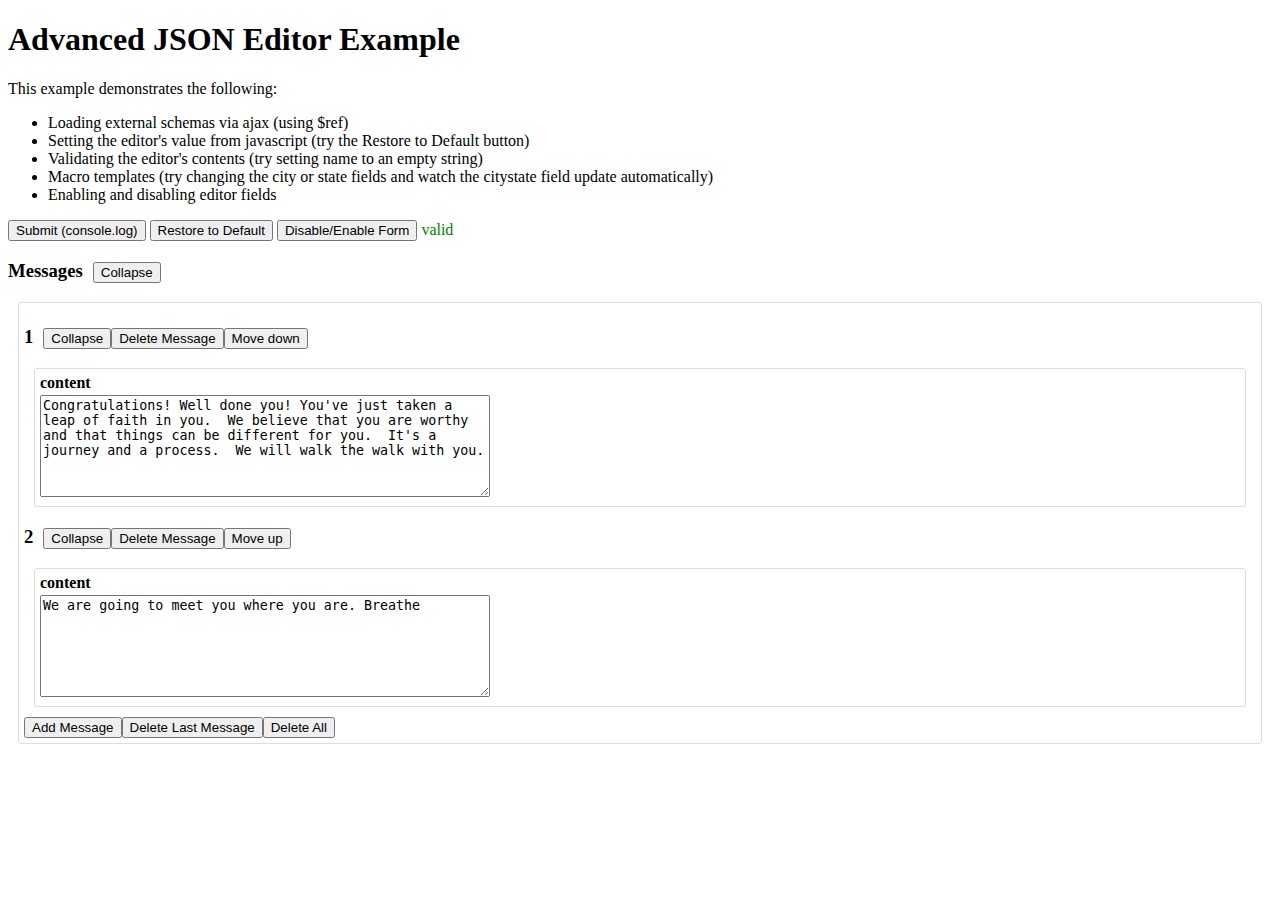
==== jsone.html @ e973e030 "Initial commit - gui partially working" ====
<!DOCTYPE html>
<html>

<head>
  <meta charset="utf-8" />
  <title>Advanced JSON Editor Example</title>
  <script src="jsoneditor.js"></script>
</head>

<body>
  <h1>Advanced JSON Editor Example</h1>

  <p>This example demonstrates the following:</p>
  <ul>
    <li>Loading external schemas via ajax (using $ref)</li>
    <li>Setting the editor's value from javascript (try the Restore to Default button)</li>
    <li>Validating the editor's contents (try setting name to an empty string)</li>
    <li>Macro templates (try changing the city or state fields and watch the citystate field update automatically)</li>
    <li>Enabling and disabling editor fields</li>
  </ul>

  <button id='submit'>Submit (console.log)</button>
  <button id='restore'>Restore to Default</button>
  <button id='enable_disable'>Disable/Enable Form</button>
  <span id='valid_indicator'></span>

  <div id='editor_holder'></div>

  <script>
    // This is the starting value for the editor
    // We will use this to seed the initial editor 
    // and to provide a "Restore to Default" button.

    var starting_value = [
      {
        id: 1,
        day: 0,
        hours: 0,
        content: "Congratulations! Well done you! You've just taken a leap of faith in you.  We believe that you are worthy and that things can be different for you.  It's a journey and a process.  We will walk the walk with you."
      },
      {
        id: 2,
        day: 1,
        hours: 11,
        content: "We are going to meet you where you are. Breathe"
      }
    ];

    // Initialize the editor
    var editor = new JSONEditor(document.getElementById('editor_holder'), {

      // The schema for the editor
      schema: {
        type: "array",
        title: "Messages",
        //format: "table",
        items: {
          type: "object",
          title: "Message",
          headerTemplate: "{{i1}}",
          options: {
            disable_edit_json: true,
            disable_properties: true,
          },
          properties:
          {
            "content": {
              "type": "string",
              "format": "textarea",
              options: {
                input_height: "100px",
                input_width: "450px",
                expand_height: true,
              }
            }
          }

        }
      },

      // Seed the form with a starting value
      startval: starting_value,

      // Disable additional properties
      no_additional_properties: true,

      // Require all properties by default
      required_by_default: true
    });

    // Hook up the submit button to log to the console
    document.getElementById('submit').addEventListener('click', function () {
      // Get the value from the editor
      console.log(editor.getValue());
    });

    // Hook up the Restore to Default button
    document.getElementById('restore').addEventListener('click', function () {
      editor.setValue(starting_value);
    });

    // Hook up the enable/disable button
    document.getElementById('enable_disable').addEventListener('click', function () {
      // Enable form
      if (!editor.isEnabled()) {
        editor.enable();
      }
      // Disable form
      else {
        editor.disable();
      }
    });

    // Hook up the validation indicator to update its 
    // status whenever the editor changes
    editor.on('change', function () {
      // Get an array of errors from the validator
      var errors = editor.validate();

      var indicator = document.getElementById('valid_indicator');

      // Not valid
      if (errors.length) {
        indicator.style.color = 'red';
        indicator.textContent = "not valid";
      }
      // Valid
      else {
        indicator.style.color = 'green';
        indicator.textContent = "valid";
      }
    });
  </script>
</body>

</html>
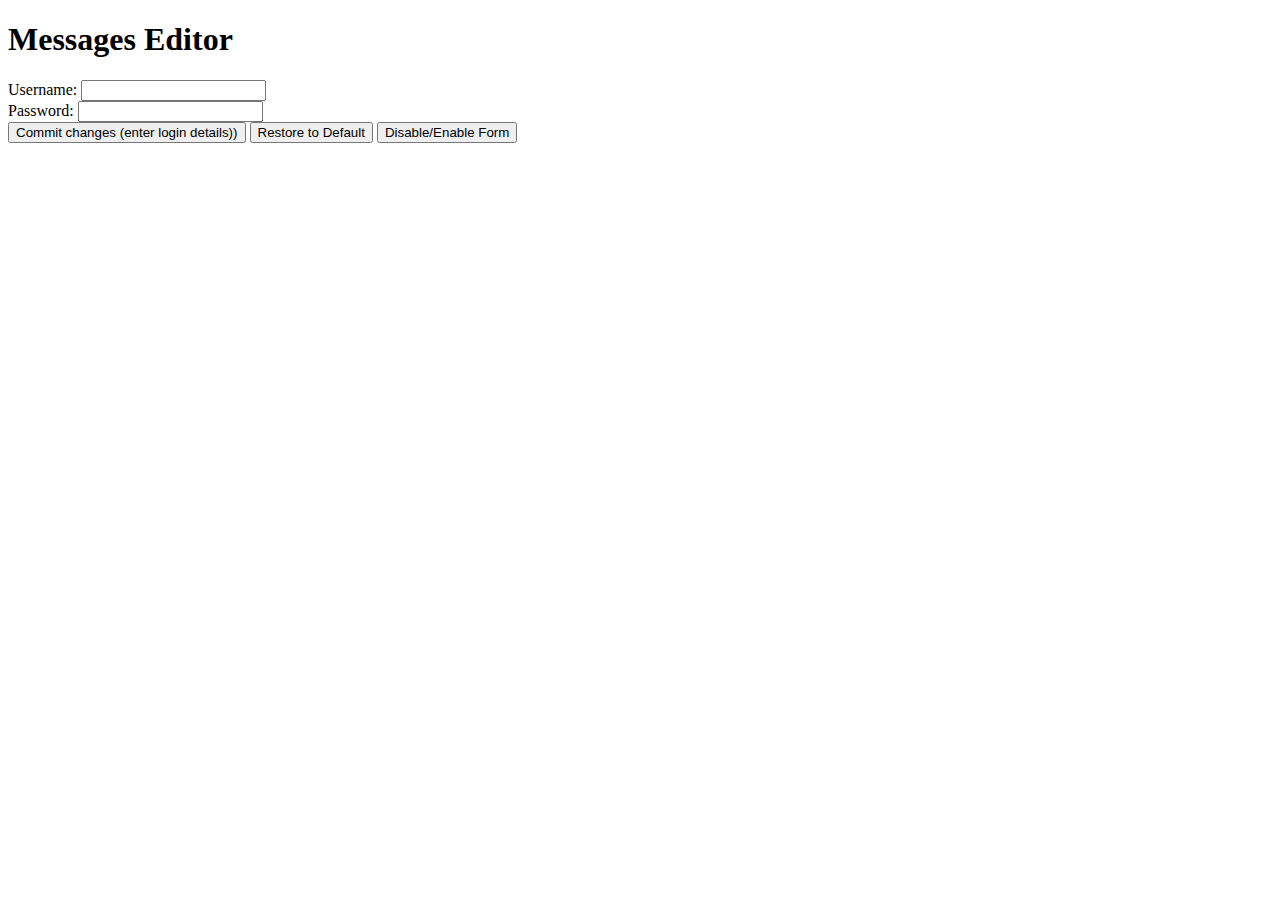
==== commit 5df63388: "Added integration with github api" ====
--- a/jsone.html
+++ b/jsone.html
@@ -3,23 +3,24 @@
 
 <head>
   <meta charset="utf-8" />
-  <title>Advanced JSON Editor Example</title>
+  <title>Messages Editor</title>
   <script src="jsoneditor.js"></script>
 </head>
 
 <body>
-  <h1>Advanced JSON Editor Example</h1>
+  <h1>Messages Editor</h1>
 
-  <p>This example demonstrates the following:</p>
-  <ul>
-    <li>Loading external schemas via ajax (using $ref)</li>
-    <li>Setting the editor's value from javascript (try the Restore to Default button)</li>
-    <li>Validating the editor's contents (try setting name to an empty string)</li>
-    <li>Macro templates (try changing the city or state fields and watch the citystate field update automatically)</li>
-    <li>Enabling and disabling editor fields</li>
-  </ul>
+  <div>
+    <label for="username">Username:</label>
+    <input type="text" id="username" name="username">
+  </div>
 
-  <button id='submit'>Submit (console.log)</button>
+  <div>
+    <label for="pass">Password:</label>
+    <input type="password" id="pass" name="password">
+  </div>
+
+  <button id='submit'>Commit changes (enter login details))</button>
   <button id='restore'>Restore to Default</button>
   <button id='enable_disable'>Disable/Enable Form</button>
   <span id='valid_indicator'></span>
@@ -27,109 +28,151 @@
   <div id='editor_holder'></div>
 
   <script>
-    // This is the starting value for the editor
-    // We will use this to seed the initial editor 
-    // and to provide a "Restore to Default" button.
+    var request = new XMLHttpRequest();
 
-    var starting_value = [
-      {
-        id: 1,
-        day: 0,
-        hours: 0,
-        content: "Congratulations! Well done you! You've just taken a leap of faith in you.  We believe that you are worthy and that things can be different for you.  It's a journey and a process.  We will walk the walk with you."
-      },
-      {
-        id: 2,
-        day: 1,
-        hours: 11,
-        content: "We are going to meet you where you are. Breathe"
-      }
-    ];
+    request.open('GET', 'https://api.github.com/repos/:owner/:repo/contents/:path_to_file', true);
 
-    // Initialize the editor
-    var editor = new JSONEditor(document.getElementById('editor_holder'), {
+    request.onload = function () {
 
-      // The schema for the editor
-      schema: {
-        type: "array",
-        title: "Messages",
-        //format: "table",
-        items: {
-          type: "object",
-          title: "Message",
-          headerTemplate: "{{i1}}",
-          options: {
-            disable_edit_json: true,
-            disable_properties: true,
-          },
-          properties:
-          {
-            "content": {
-              "type": "string",
-              "format": "textarea",
-              options: {
-                input_height: "100px",
-                input_width: "450px",
-                expand_height: true,
+      // Begin accessing JSON data here
+      var data = JSON.parse(this.response);
+      content = atob(data.content);
+      sha = data.sha;
+
+      var starting_value = JSON.parse(content);
+
+      // Initialize the editor
+      var editor = new JSONEditor(document.getElementById('editor_holder'), {
+
+        // The schema for the editor
+        schema: {
+          type: "array",
+          title: "Messages",
+          //format: "table",
+          items: {
+            type: "object",
+            title: "Message",
+            headerTemplate: "{{i1}}",
+            options: {
+              disable_edit_json: true,
+              disable_properties: true,
+            },
+            properties:
+            {
+              "content": {
+                "type": "string",
+                "format": "textarea",
+                options: {
+                  input_height: "100px",
+                  input_width: "450px",
+                  expand_height: true,
+                }
               }
             }
+
           }
+        },
 
+        // Seed the form with a starting value
+        startval: starting_value,
+
+        // Disable additional properties
+        no_additional_properties: true,
+
+        // Require all properties by default
+        required_by_default: true
+      });
+
+      // 2 week cycle of active days
+      var days = [1, 3, 4, 6, 9, 11, 13, 14]
+
+      function getRandomTime() {
+        // Return a random hour between 10 and 22
+        return Math.floor(Math.random() * Math.floor(12) + 10);
+      }
+
+      // Hook up the Restore to Default button
+      document.getElementById('restore').addEventListener('click', function () {
+        if (confirm("Restoring to default will delete all your unsaved changes. You should commit your changes if you wish to save them.\n\nAre you sure you wish to restore default?") === true) {
+          editor.setValue(starting_value);
+        };
+      });
+
+      // Hook up the enable/disable button
+      document.getElementById('enable_disable').addEventListener('click', function () {
+        // Enable form
+        if (!editor.isEnabled()) {
+          editor.enable();
         }
-      },
+        // Disable form
+        else {
+          editor.disable();
+        }
+      });
 
-      // Seed the form with a starting value
-      startval: starting_value,
+      // Hook up the validation indicator to update its 
+      // status whenever the editor changes
+      editor.on('change', function () {
+        // Get an array of errors from the validator
+        var errors = editor.validate();
 
-      // Disable additional properties
-      no_additional_properties: true,
+        var indicator = document.getElementById('valid_indicator');
 
-      // Require all properties by default
-      required_by_default: true
-    });
+        // Not valid
+        if (errors.length) {
+          indicator.style.color = 'red';
+          indicator.textContent = "not valid";
+        }
+        // Valid
+        else {
+          indicator.style.color = 'green';
+          indicator.textContent = "valid";
+        }
+      });
 
-    // Hook up the submit button to log to the console
-    document.getElementById('submit').addEventListener('click', function () {
-      // Get the value from the editor
-      console.log(editor.getValue());
-    });
+      // create response
+      var uname = document.getElementById('username');
+      var pword = document.getElementById('pass');
 
-    // Hook up the Restore to Default button
-    document.getElementById('restore').addEventListener('click', function () {
-      editor.setValue(starting_value);
-    });
+      // Hook up the submit button to log to the console
+      document.getElementById('submit').addEventListener('click', function () {
+        // Get the value from the editor
+        var messages = editor.getValue();
+        // create the json we are interested in
+        var msgjson = []
+        for (var i = 0; i < messages.length; i++) {
+          var msg = {
+            id: i,
+            day: days[i % days.length] + Math.floor(i / days.length) * 14,
+            hours: getRandomTime(),
+            content: messages[i]["content"]
+          }
+          msgjson.push(msg);
+        }
+        console.log(msgjson);
+        var fullstring = uname.value + ':' + pword.value;
+        var encoded = btoa(fullstring);
+        var reply = new XMLHttpRequest();
+        reply.open('PUT', 'https://api.github.com/repos/:owner/:repo/contents/:path_to_file', true);
+        reply.setRequestHeader('Authorization', 'Basic ' + encoded);
+        var replyContent = btoa(JSON.stringify(msgjson));
+        var update = {
+          "message": "updated with api",
+          "committer": {
+            "name": ":name",
+            "email": ":email"
+          },
+          "content": replyContent,
+          "sha": sha
+        }
+        var params = JSON.stringify(update);
+        reply.send(params)
+      });
 
-    // Hook up the enable/disable button
-    document.getElementById('enable_disable').addEventListener('click', function () {
-      // Enable form
-      if (!editor.isEnabled()) {
-        editor.enable();
-      }
-      // Disable form
-      else {
-        editor.disable();
-      }
-    });
+    }
 
-    // Hook up the validation indicator to update its 
-    // status whenever the editor changes
-    editor.on('change', function () {
-      // Get an array of errors from the validator
-      var errors = editor.validate();
+    request.send();
 
-      var indicator = document.getElementById('valid_indicator');
-
-      // Not valid
-      if (errors.length) {
-        indicator.style.color = 'red';
-        indicator.textContent = "not valid";
-      }
-      // Valid
-      else {
-        indicator.style.color = 'green';
-        indicator.textContent = "valid";
-      }
-    });
   </script>
 </body>
 
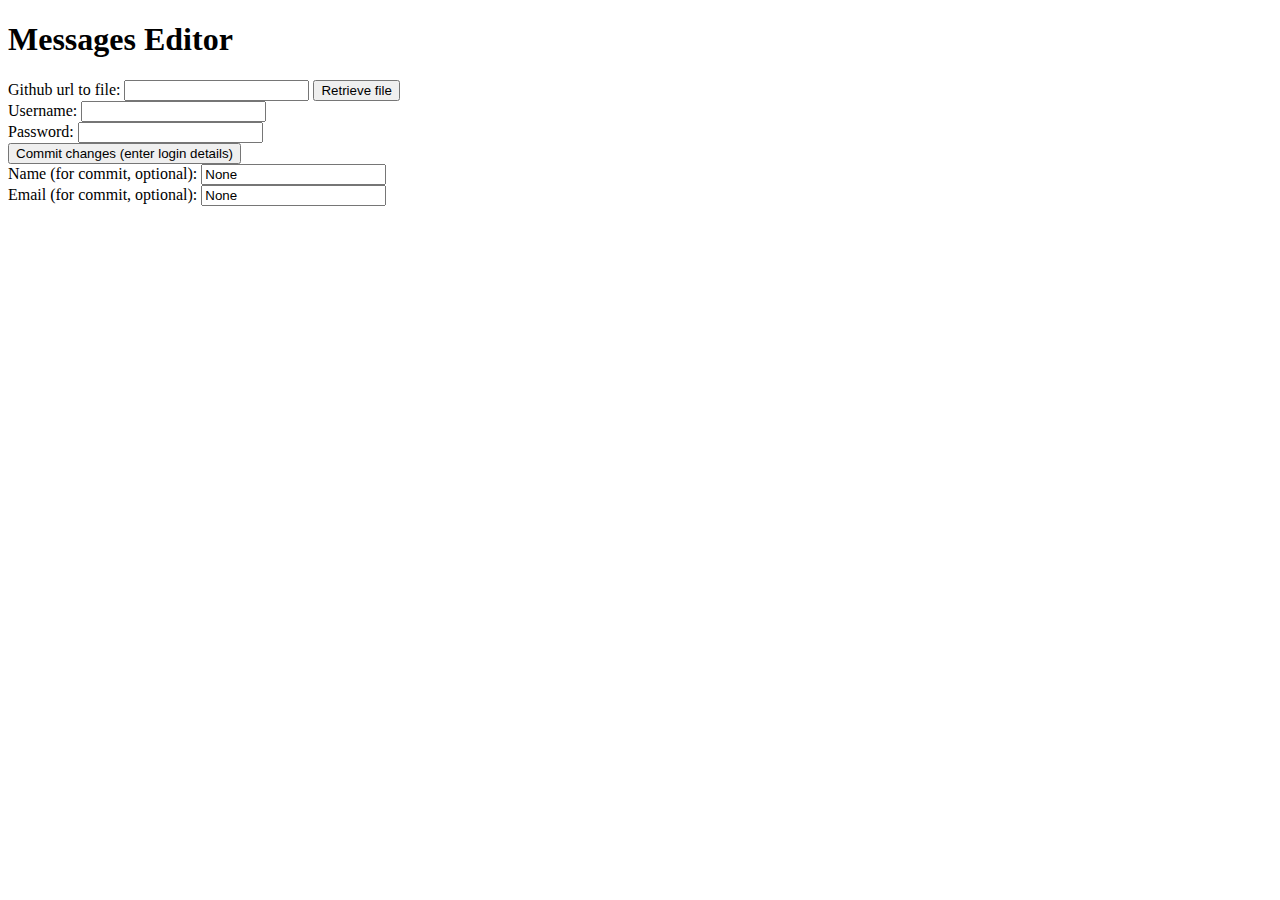
==== commit 1c749fe1: "Accepts url as parameter" ====
--- a/jsone.html
+++ b/jsone.html
@@ -11,6 +11,12 @@
   <h1>Messages Editor</h1>
 
   <div>
+    <label for="source">Github url to file:</label>
+    <input type="text" id="source" name="source">
+    <button id="get_source">Retrieve file</button>
+  </div>
+
+  <div>
     <label for="username">Username:</label>
     <input type="text" id="username" name="username">
   </div>
@@ -20,15 +26,54 @@
     <input type="password" id="pass" name="password">
   </div>
 
-  <button id='submit'>Commit changes (enter login details))</button>
-  <button id='restore'>Restore to Default</button>
-  <button id='enable_disable'>Disable/Enable Form</button>
-  <span id='valid_indicator'></span>
+  <button id='submit'>Commit changes (enter login details)</button>
+  <div>
+    <label for="commitname">Name (for commit, optional):</label>
+    <input type="text" id="commitname" name="commitname" value="None">
+  </div>
+  <div>
+    <label for="commitemail">Email (for commit, optional):</label>
+    <input type="text" id="commitemail" name="commitemail" value="None">
+  </div>
+
 
   <div id='editor_holder'></div>
 
   <script>
-    var request = new XMLHttpRequest();
+    var source = document.getElementById("source");
+    document.getElementById("get_source").addEventListener("click", function () {
+      var path = source.value;
+      console.log(path);
+      var a = path.split('/');
+      console.log(a);
+      // This relies on the github url to not change
+      var parts = {
+        owner: a[3],
+        repo: a[4],
+        branch: a[6],
+        path_to_file: a.splice(7).join('/')
+      }
+      var api = "https://api.github.com/repos/" + parts.owner + '/' + parts.repo + '/contents/' + parts.path_to_file;
+
+      console.log(api);
+
+      var request = new XMLHttpRequest();
+      request.open('GET', api, true);
+      request.onload = function () {
+        var data = JSON.parse(this.response);
+        content = atob(data.content);
+        sha = data.sha;
+        console.log(content);
+      }
+
+      // set branch
+      var params = {
+        ref: parts.branch
+      }
+      request.send(JSON.stringify(params));
+    })
+
+    /*var request = new XMLHttpRequest();
 
     request.open('GET', 'https://api.github.com/repos/:owner/:repo/contents/:path_to_file', true);
 
@@ -91,50 +136,11 @@
         return Math.floor(Math.random() * Math.floor(12) + 10);
       }
 
-      // Hook up the Restore to Default button
-      document.getElementById('restore').addEventListener('click', function () {
-        if (confirm("Restoring to default will delete all your unsaved changes. You should commit your changes if you wish to save them.\n\nAre you sure you wish to restore default?") === true) {
-          editor.setValue(starting_value);
-        };
-      });
-
-      // Hook up the enable/disable button
-      document.getElementById('enable_disable').addEventListener('click', function () {
-        // Enable form
-        if (!editor.isEnabled()) {
-          editor.enable();
-        }
-        // Disable form
-        else {
-          editor.disable();
-        }
-      });
-
-      // Hook up the validation indicator to update its 
-      // status whenever the editor changes
-      editor.on('change', function () {
-        // Get an array of errors from the validator
-        var errors = editor.validate();
-
-        var indicator = document.getElementById('valid_indicator');
-
-        // Not valid
-        if (errors.length) {
-          indicator.style.color = 'red';
-          indicator.textContent = "not valid";
-        }
-        // Valid
-        else {
-          indicator.style.color = 'green';
-          indicator.textContent = "valid";
-        }
-      });
-
       // create response
       var uname = document.getElementById('username');
       var pword = document.getElementById('pass');
 
-      // Hook up the submit button to log to the console
+      // Hook up the submit button to json and send to github
       document.getElementById('submit').addEventListener('click', function () {
         // Get the value from the editor
         var messages = editor.getValue();
@@ -171,7 +177,7 @@
 
     }
 
-    request.send();
+    request.send(); */
 
   </script>
 </body>
